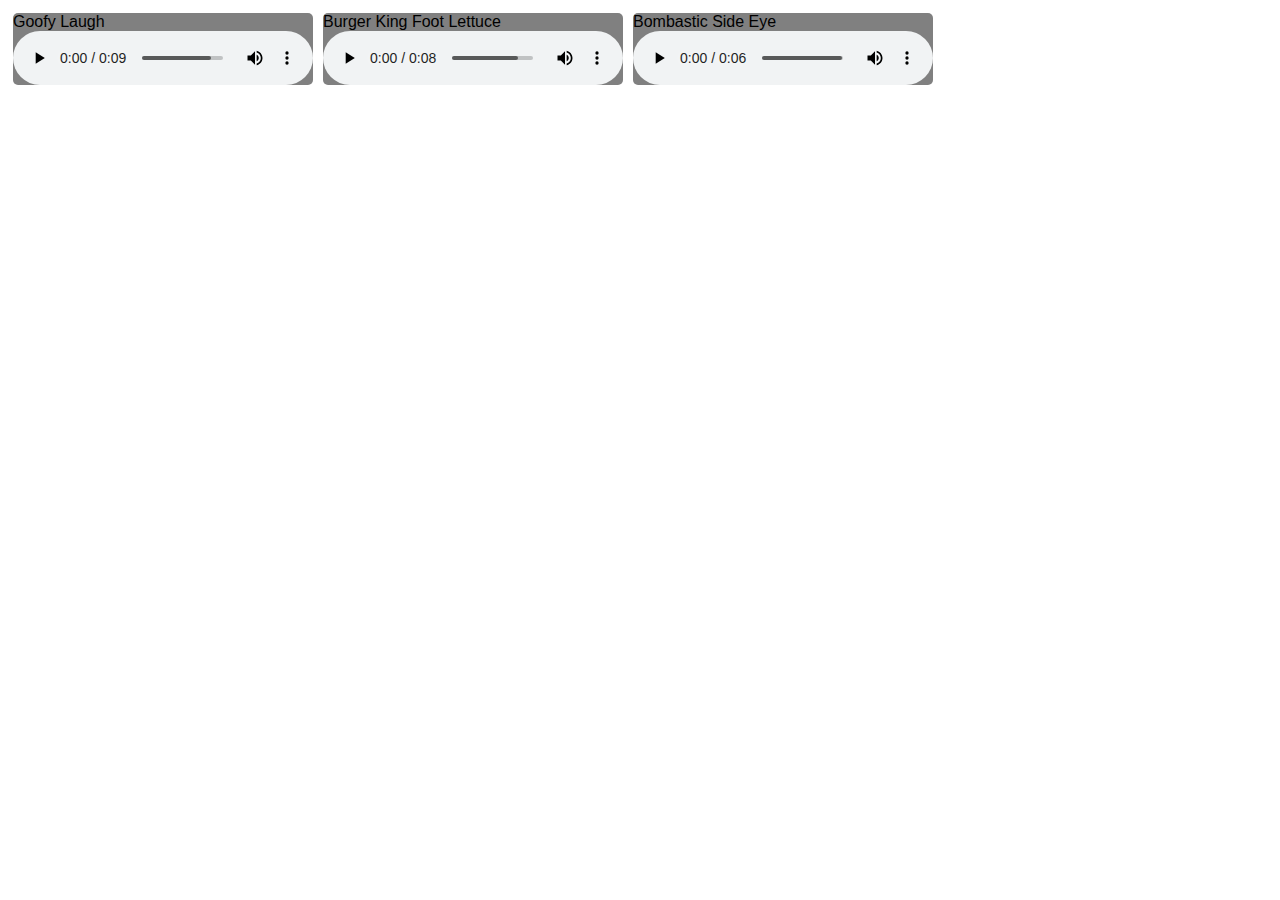
==== soundboard/soundboard.html @ 172e4d13 "added stiles" ====
<html lang="en">
<head>
    <meta charset="UTF-8">
    <meta name="viewport" content="width=device-width, initial-scale=1.0">
    <title>Soundboard</title><link rel="stylesheet" href="soundboard.css">
</head>
<body>
<div class="soundboard">
    <div class="sound">
    Goofy Laugh<br>
        <audio controls>
            <source src="../audio/goofy_laugh.mp3" type="audio/mpeg">
        </audio>
    </div>
    <div class="sound">
    Burger King Foot Lettuce<br>
        <audio controls>
            <source src="../audio/Burger King Foot Lettuce.mp3" type="audio/mpeg">
        </audio>
    </div>
    <div class="sound">
    Bombastic Side Eye<br>
        <audio controls>
            <source src="../audio/Bombastic Side Eye.mp3" type="audio/mpeg">
        </audio>
    </div>
</div>

</body>
</html>
---- soundboard/soundboard.css ----
.soundboard {
    display: flex;
    flex-wrap: wrap;
}

.sound{
    margin:5px;
    border-radius: 5px;
    background-color: grey;
}

* {
    font-family: Arial, Helvetica, sans-serif;
}

/* audio::-webkit-media-controls-panel {
  background-color:white;
} */
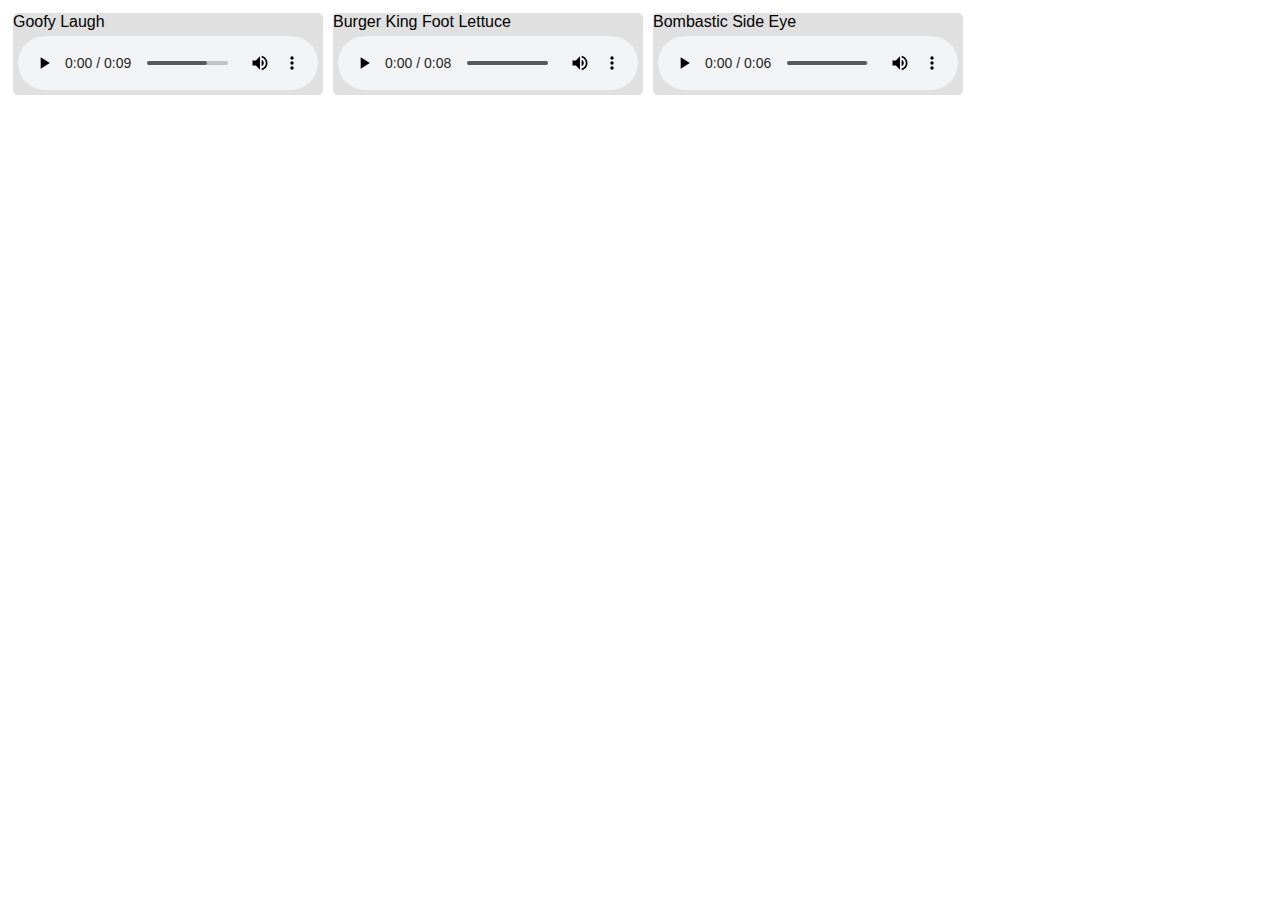
==== commit a3fed36e: "more style" ====
--- a/soundboard/soundboard.html
+++ b/soundboard/soundboard.html
@@ -7,19 +7,19 @@
 <body>
 <div class="soundboard">
     <div class="sound">
-    Goofy Laugh<br>
+    <span>Goofy Laugh</span><br>
         <audio controls>
             <source src="../audio/goofy_laugh.mp3" type="audio/mpeg">
         </audio>
     </div>
     <div class="sound">
-    Burger King Foot Lettuce<br>
+    <span>Burger King Foot Lettuce</span><br>
         <audio controls>
             <source src="../audio/Burger King Foot Lettuce.mp3" type="audio/mpeg">
         </audio>
     </div>
     <div class="sound">
-    Bombastic Side Eye<br>
+    <span>Bombastic Side Eye</span><br>
         <audio controls>
             <source src="../audio/Bombastic Side Eye.mp3" type="audio/mpeg">
         </audio>
--- a/soundboard/soundboard.css
+++ b/soundboard/soundboard.css
@@ -1,3 +1,7 @@
+:root {
+    --lightGrey: rgb(224, 224, 224);
+}
+
 .soundboard {
     display: flex;
     flex-wrap: wrap;
@@ -6,13 +10,22 @@
 .sound{
     margin:5px;
     border-radius: 5px;
-    background-color: grey;
+    background-color: var(--lightGrey);
+    justify-content: center;
+}
+
+.sound span{
+    margin: 50x;
 }
 
 * {
     font-family: Arial, Helvetica, sans-serif;
 }
 
+audio {
+    margin: 5px;
+}
+
 /* audio::-webkit-media-controls-panel {
   background-color:white;
 } */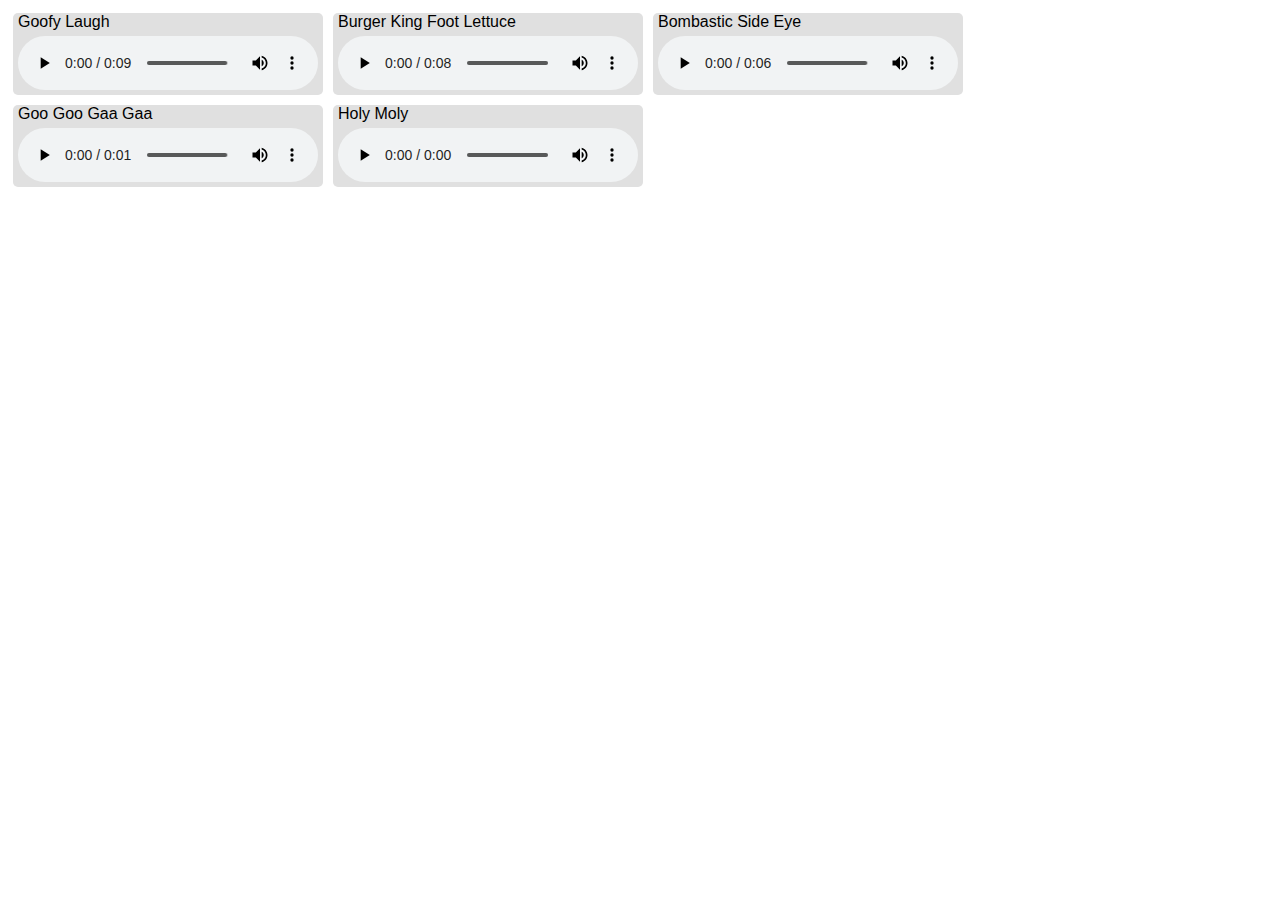
==== commit 9ea8662c: "added more goofy sounds" ====
--- a/soundboard/soundboard.html
+++ b/soundboard/soundboard.html
@@ -24,6 +24,18 @@
             <source src="../audio/Bombastic Side Eye.mp3" type="audio/mpeg">
         </audio>
     </div>
+    <div class="sound">
+    <span>Goo Goo Gaa Gaa</span><br>
+        <audio controls>
+            <source src="../audio/Goo Goo Gaa Gaa.mp3" type="audio/mpeg">
+        </audio>
+    </div>
+    <div class="sound">
+    <span>Holy Moly</span><br>
+        <audio controls>
+            <source src="../audio/Holy Moly.mp3" type="audio/mpeg">
+        </audio>
+    </div>
 </div>
 
 </body>
--- a/soundboard/soundboard.css
+++ b/soundboard/soundboard.css
@@ -15,7 +15,7 @@
 }
 
 .sound span{
-    margin: 50x;
+    margin: 5px;
 }
 
 * {
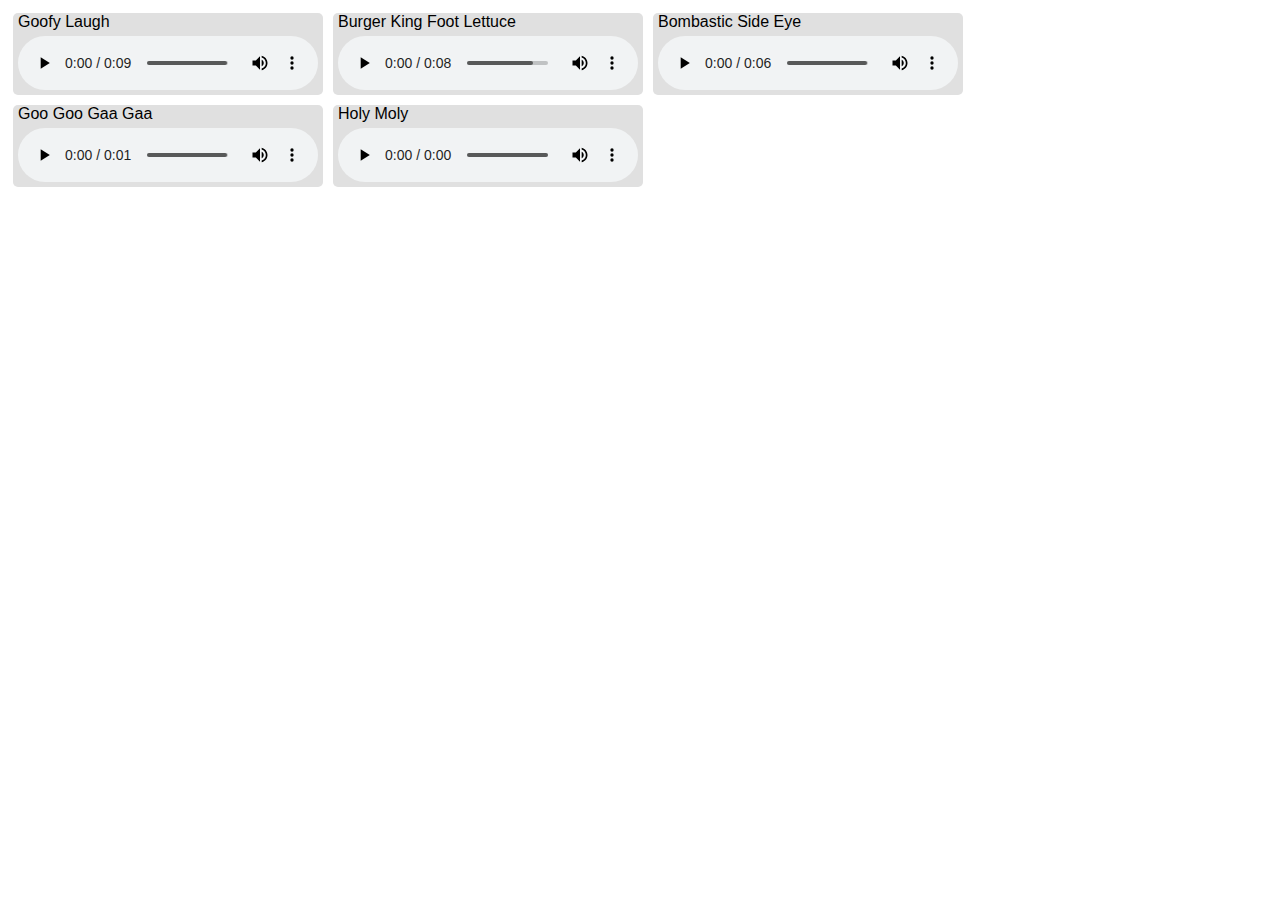
==== commit 42135a2d: "code format" ====
--- a/soundboard/soundboard.html
+++ b/soundboard/soundboard.html
@@ -7,31 +7,31 @@
 <body>
 <div class="soundboard">
     <div class="sound">
-    <span>Goofy Laugh</span><br>
+        <span>Goofy Laugh</span><br>
         <audio controls>
             <source src="../audio/goofy_laugh.mp3" type="audio/mpeg">
         </audio>
     </div>
     <div class="sound">
-    <span>Burger King Foot Lettuce</span><br>
+        <span>Burger King Foot Lettuce</span><br>
         <audio controls>
             <source src="../audio/Burger King Foot Lettuce.mp3" type="audio/mpeg">
         </audio>
     </div>
     <div class="sound">
-    <span>Bombastic Side Eye</span><br>
+        <span>Bombastic Side Eye</span><br>
         <audio controls>
             <source src="../audio/Bombastic Side Eye.mp3" type="audio/mpeg">
         </audio>
     </div>
     <div class="sound">
-    <span>Goo Goo Gaa Gaa</span><br>
+        <span>Goo Goo Gaa Gaa</span><br>
         <audio controls>
             <source src="../audio/Goo Goo Gaa Gaa.mp3" type="audio/mpeg">
         </audio>
     </div>
     <div class="sound">
-    <span>Holy Moly</span><br>
+        <span>Holy Moly</span><br>
         <audio controls>
             <source src="../audio/Holy Moly.mp3" type="audio/mpeg">
         </audio>
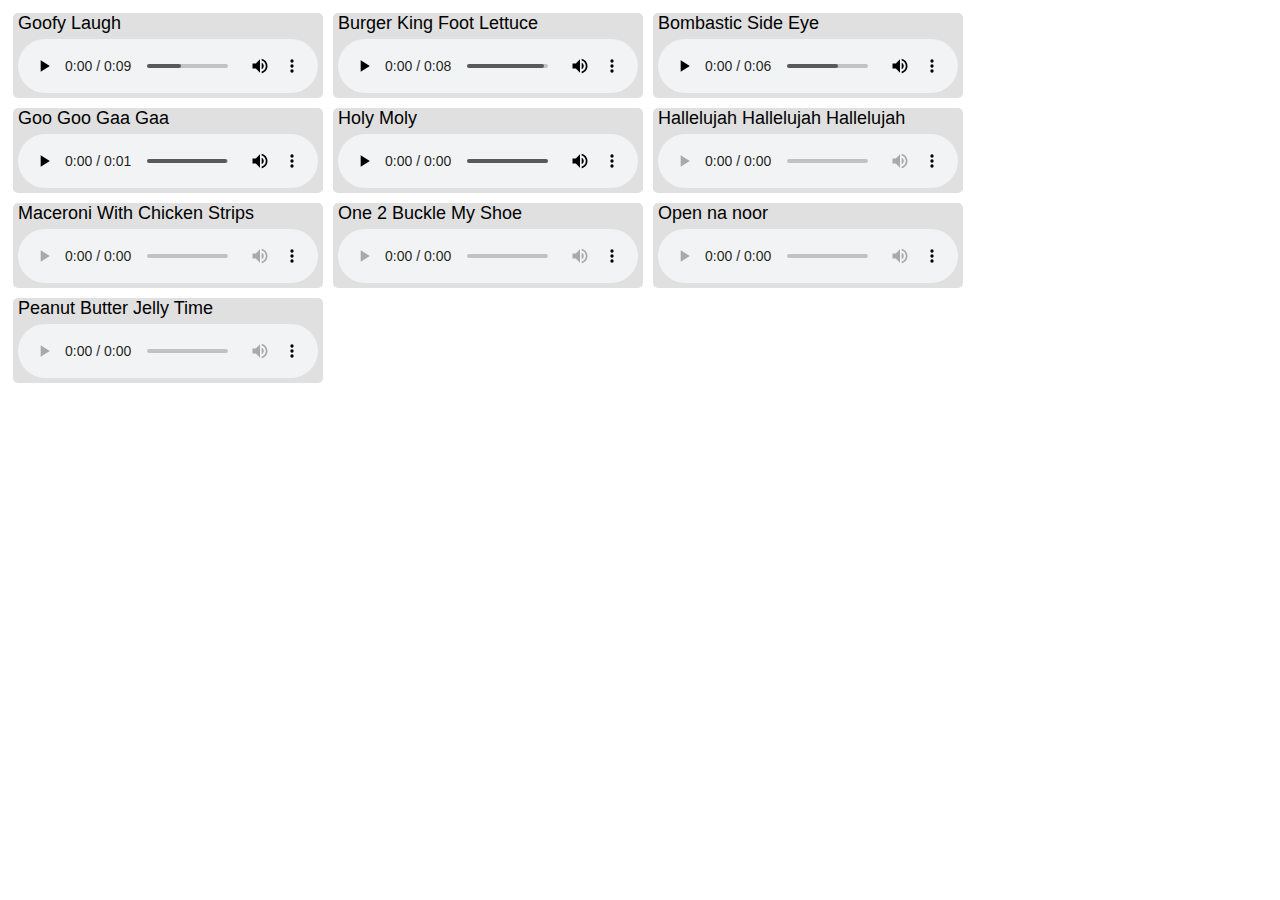
==== commit ebf3adbf: "made more goofy sounds" ====
--- a/soundboard/soundboard.html
+++ b/soundboard/soundboard.html
@@ -36,6 +36,36 @@
             <source src="../audio/Holy Moly.mp3" type="audio/mpeg">
         </audio>
     </div>
+        <div class="sound">
+        <span>Hallelujah Hallelujah Hallelujah</span><br>
+        <audio controls>
+            <source src="../Hallelujah Hallelujah Hallelujah.mp3" type="audio/mpeg">
+        </audio>
+    </div>
+    <div class="sound">
+        <span>Maceroni With Chicken Strips</span><br>
+        <audio controls>
+            <source src="../Maceroni with the chicken strips.mp3" type="audio/mpeg">
+        </audio>
+    </div>
+    <div class="sound">
+        <span>One 2 Buckle My Shoe</span><br>
+        <audio controls>
+            <source src="../One Two Buckle My Shoe.mp3" type="audio/mpeg">
+        </audio>
+    </div>
+    <div class="sound">
+        <span>Open na noor</span><br>
+        <audio controls>
+            <source src="../Open na noor.mp3" type="audio/mpeg">
+        </audio>
+    </div>
+    <div class="sound">
+        <span>Peanut Butter Jelly Time</span><br>
+        <audio controls>
+            <source src="../Peanut Butter Jelly Time.mp3" type="audio/mpeg">
+        </audio>
+    </div>
 </div>
 
 </body>
--- a/soundboard/soundboard.css
+++ b/soundboard/soundboard.css
@@ -16,6 +16,7 @@
 
 .sound span{
     margin: 5px;
+    font-size: large;
 }
 
 * {
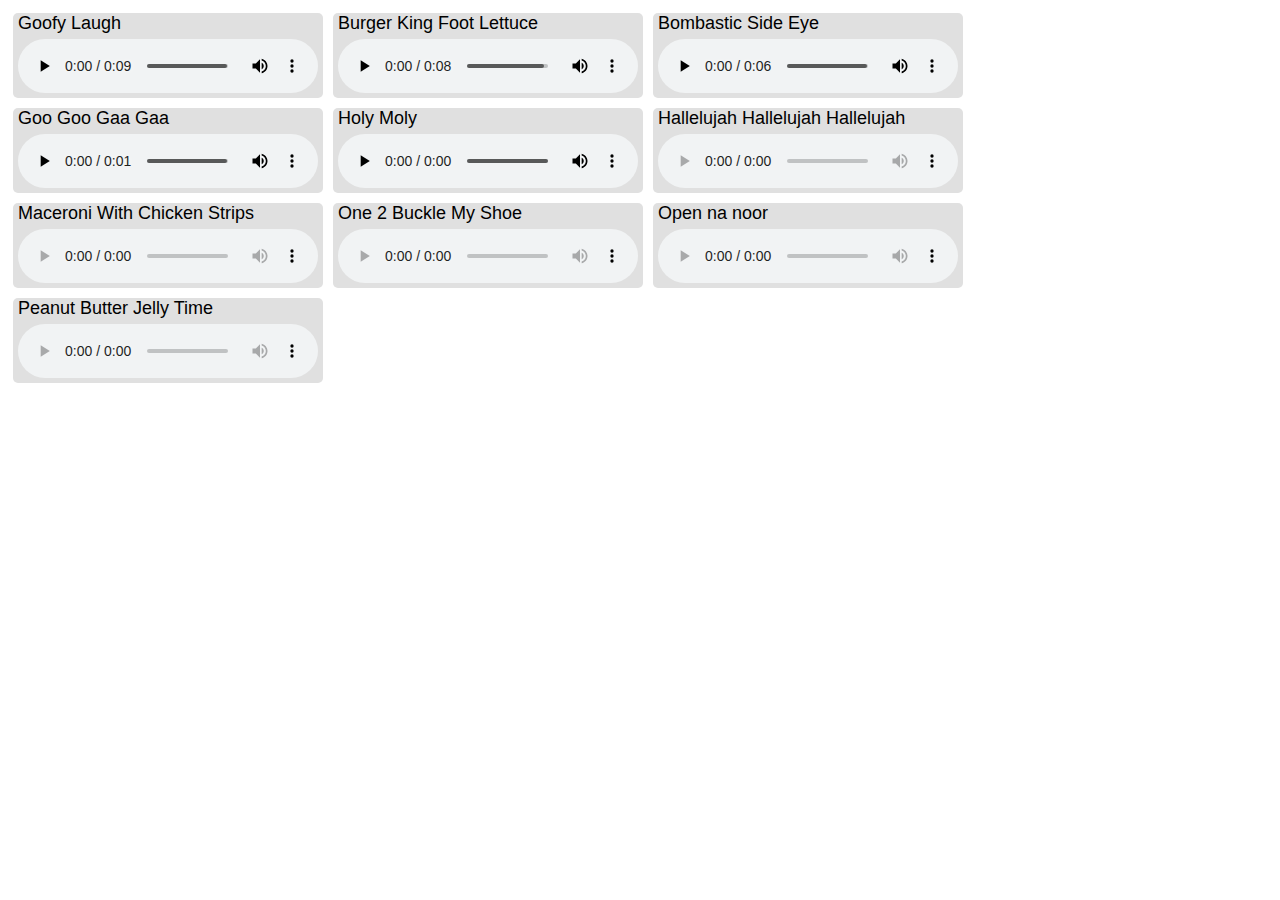
==== commit bdaabf79: "Update soundboard.html" ====
--- a/soundboard/soundboard.html
+++ b/soundboard/soundboard.html
@@ -45,25 +45,25 @@
     <div class="sound">
         <span>Maceroni With Chicken Strips</span><br>
         <audio controls>
-            <source src="../Maceroni with the chicken strips.mp3" type="audio/mpeg">
+            <source src="../soundboard/Maceroni with the chicken strips.mp3" type="audio/mpeg">
         </audio>
     </div>
     <div class="sound">
         <span>One 2 Buckle My Shoe</span><br>
         <audio controls>
-            <source src="../One Two Buckle My Shoe.mp3" type="audio/mpeg">
+            <source src="../soundboard/One Two Buckle My Shoe.mp3" type="audio/mpeg">
         </audio>
     </div>
     <div class="sound">
         <span>Open na noor</span><br>
         <audio controls>
-            <source src="../Open na noor.mp3" type="audio/mpeg">
+            <source src="../soundboard/Open na noor.mp3" type="audio/mpeg">
         </audio>
     </div>
     <div class="sound">
         <span>Peanut Butter Jelly Time</span><br>
         <audio controls>
-            <source src="../Peanut Butter Jelly Time.mp3" type="audio/mpeg">
+            <source src="../soundboard/Peanut Butter Jelly Time.mp3" type="audio/mpeg">
         </audio>
     </div>
 </div>
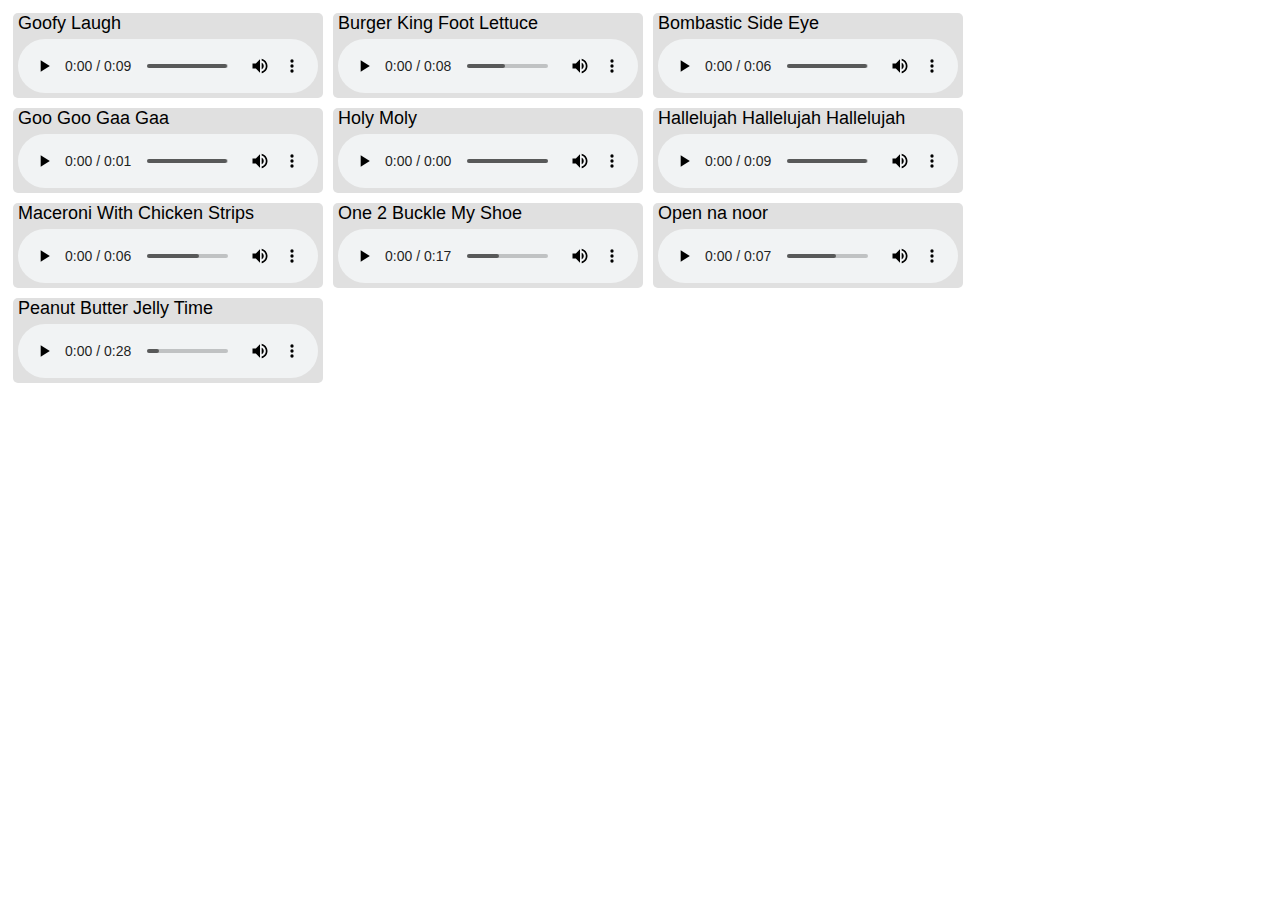
==== commit 01091a0e: "fixes" ====
--- a/soundboard/soundboard.html
+++ b/soundboard/soundboard.html
@@ -39,31 +39,47 @@
         <div class="sound">
         <span>Hallelujah Hallelujah Hallelujah</span><br>
         <audio controls>
-            <source src="../Hallelujah Hallelujah Hallelujah.mp3" type="audio/mpeg">
+            <source src="../audio/Hallelujah Hallelujah Hallelujah.mp3" type="audio/mpeg">
         </audio>
     </div>
     <div class="sound">
         <span>Maceroni With Chicken Strips</span><br>
         <audio controls>
-            <source src="../soundboard/Maceroni with the chicken strips.mp3" type="audio/mpeg">
+<<<<<<< HEAD
+            <source src="../audio/Maceroni with the chicken strips.mp3" type="audio/mpeg">
+=======
+            <source src="../audio/Maceroni with the chicken strips.mp3" type="audio/mpeg">
+>>>>>>> bdaabf79a3bbb80cfb1f3005073248b81f6f5bd1
         </audio>
     </div>
     <div class="sound">
         <span>One 2 Buckle My Shoe</span><br>
         <audio controls>
-            <source src="../soundboard/One Two Buckle My Shoe.mp3" type="audio/mpeg">
+<<<<<<< HEAD
+            <source src="../audio/One Two Buckle My Shoe.mp3" type="audio/mpeg">
+=======
+            <source src="../audio/One Two Buckle My Shoe.mp3" type="audio/mpeg">
+>>>>>>> bdaabf79a3bbb80cfb1f3005073248b81f6f5bd1
         </audio>
     </div>
     <div class="sound">
         <span>Open na noor</span><br>
         <audio controls>
-            <source src="../soundboard/Open na noor.mp3" type="audio/mpeg">
+<<<<<<< HEAD
+            <source src="../audio/Open na noor.mp3" type="audio/mpeg">
+=======
+            <source src="../audio/Open na noor.mp3" type="audio/mpeg">
+>>>>>>> bdaabf79a3bbb80cfb1f3005073248b81f6f5bd1
         </audio>
     </div>
     <div class="sound">
         <span>Peanut Butter Jelly Time</span><br>
         <audio controls>
-            <source src="../soundboard/Peanut Butter Jelly Time.mp3" type="audio/mpeg">
+<<<<<<< HEAD
+            <source src="../audio/Peanut Butter Jelly Time.mp3" type="audio/mpeg">
+=======
+            <source src="../audio/Peanut Butter Jelly Time.mp3" type="audio/mpeg">
+>>>>>>> bdaabf79a3bbb80cfb1f3005073248b81f6f5bd1
         </audio>
     </div>
 </div>
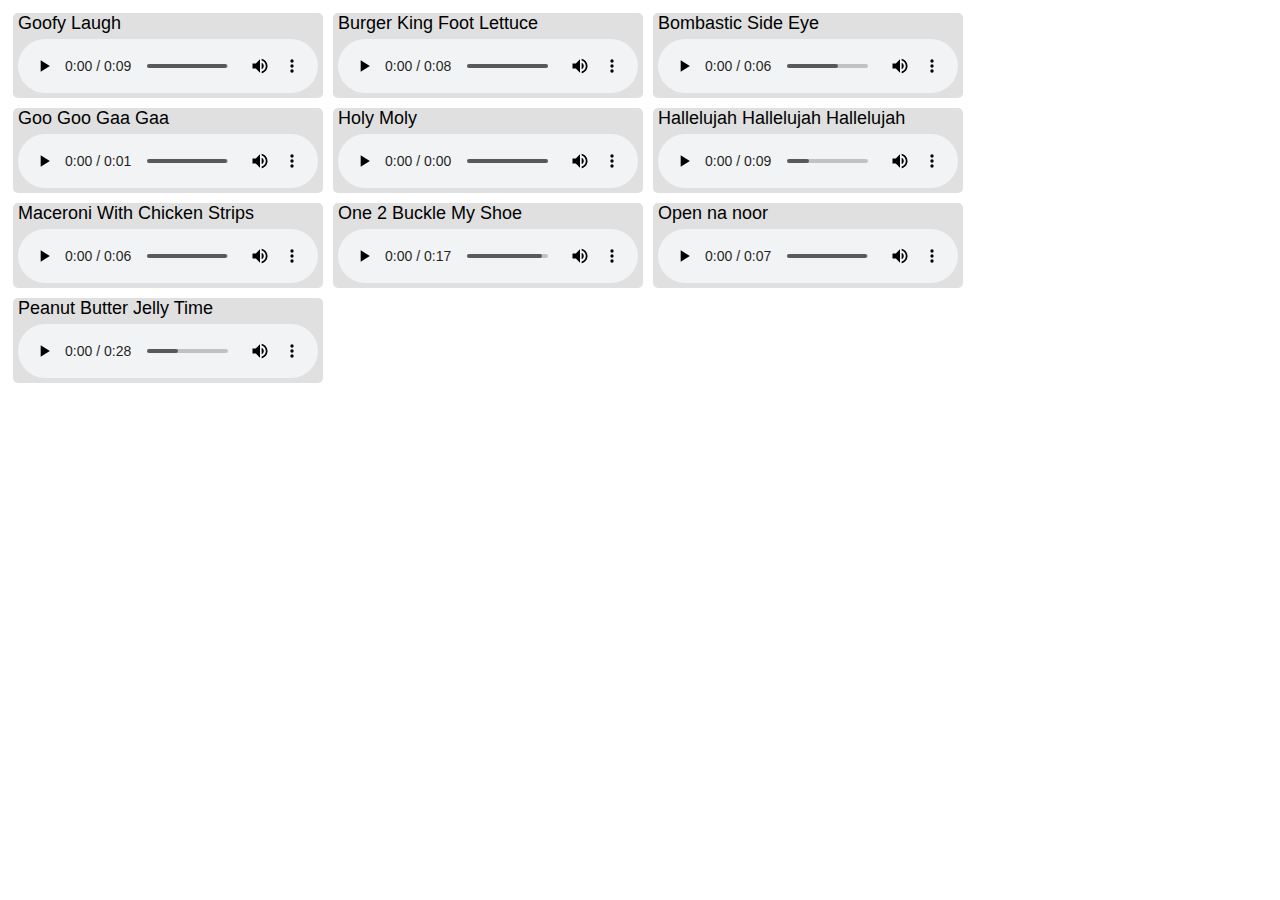
==== commit e790fe92: "hg" ====
--- a/soundboard/soundboard.html
+++ b/soundboard/soundboard.html
@@ -45,41 +45,25 @@
     <div class="sound">
         <span>Maceroni With Chicken Strips</span><br>
         <audio controls>
-<<<<<<< HEAD
             <source src="../audio/Maceroni with the chicken strips.mp3" type="audio/mpeg">
-=======
-            <source src="../audio/Maceroni with the chicken strips.mp3" type="audio/mpeg">
->>>>>>> bdaabf79a3bbb80cfb1f3005073248b81f6f5bd1
         </audio>
     </div>
     <div class="sound">
         <span>One 2 Buckle My Shoe</span><br>
         <audio controls>
-<<<<<<< HEAD
             <source src="../audio/One Two Buckle My Shoe.mp3" type="audio/mpeg">
-=======
-            <source src="../audio/One Two Buckle My Shoe.mp3" type="audio/mpeg">
->>>>>>> bdaabf79a3bbb80cfb1f3005073248b81f6f5bd1
         </audio>
     </div>
     <div class="sound">
         <span>Open na noor</span><br>
         <audio controls>
-<<<<<<< HEAD
             <source src="../audio/Open na noor.mp3" type="audio/mpeg">
-=======
-            <source src="../audio/Open na noor.mp3" type="audio/mpeg">
->>>>>>> bdaabf79a3bbb80cfb1f3005073248b81f6f5bd1
         </audio>
     </div>
     <div class="sound">
         <span>Peanut Butter Jelly Time</span><br>
         <audio controls>
-<<<<<<< HEAD
             <source src="../audio/Peanut Butter Jelly Time.mp3" type="audio/mpeg">
-=======
-            <source src="../audio/Peanut Butter Jelly Time.mp3" type="audio/mpeg">
->>>>>>> bdaabf79a3bbb80cfb1f3005073248b81f6f5bd1
         </audio>
     </div>
 </div>
